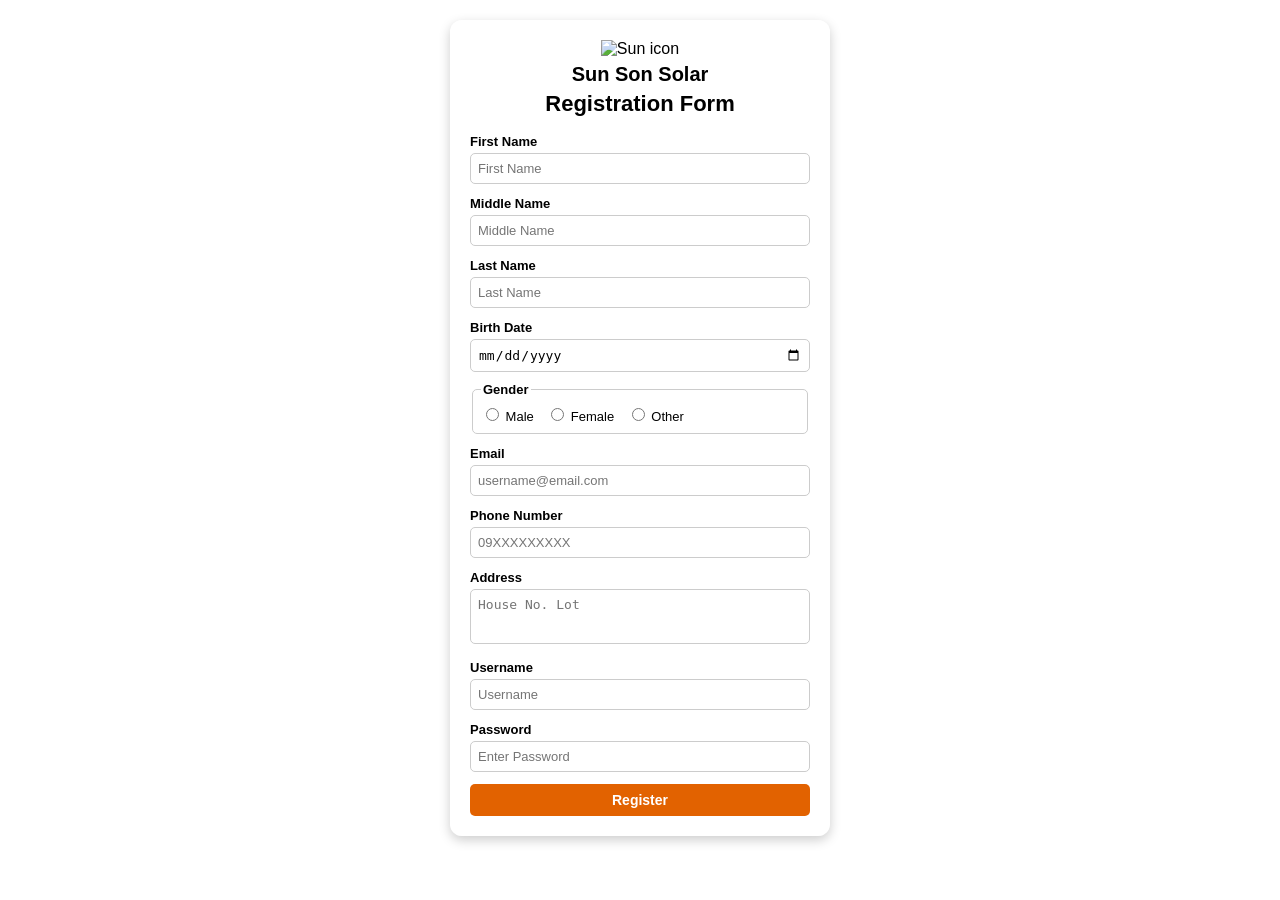
==== fieldset.html @ 639495ee "Update and rename htmlsunson to fieldset.html" ====
<!DOCTYPE html>
<html lang="en">
<head>
    <meta charset="UTF-8">
    <meta name="viewport" content="width=device-width, initial-scale=1.0">
    <title>Registration Form</title>
    <link rel="stylesheet" href="style.css">
</head>
<body>

    <main class="form-container">
        <img src="https://static.vecteezy.com/system/resources/previews/009/664/099/original/sun-sun-ray-icon-transparent-free-png.png" alt="Sun icon" height="100" width="100">
        <h2>Sun Son Solar</h2>
        <h1>Registration Form</h1>

        <form method="POST" action="backend.php">
            <div class="form-group">
                <label for="firstName">First Name</label>
                <input type="text" id="firstName" name="firstName" placeholder="First Name" required>
            </div>

            <div class="form-group">
                <label for="middleName">Middle Name</label>
                <input type="text" id="middleName" name="middleName" placeholder="Middle Name">
            </div>

            <div class="form-group">
                <label for="lastName">Last Name</label>
                <input type="text" id="lastName" name="lastName" placeholder="Last Name" required>
            </div>

            <div class="form-group">
                <label for="birthDate">Birth Date</label>
                <input type="date" id="birthDate" name="birthDate" required>
            </div>

            <fieldset class="form-group gender">
                <legend>Gender</legend>

                <label><input type="radio" id="male" name="gender" value="Male"> Male</label>
                <label><input type="radio" id="female" name="gender" value="Female"> Female</label>
                <label><input type="radio" id="other" name="gender" value="Other"> Other</label>
            </fieldset>

            <div class="form-group">
                <label for="email">Email</label>
                <input type="email" id="email" name="email" placeholder="username@email.com" required>
            </div>

            <div class="form-group">
                <label for="phone">Phone Number</label>
                <input type="tel" id="phone" name="phone" placeholder="09XXXXXXXXX" required>
            </div>

            <div class="form-group">
                <label for="address">Address</label>
                <textarea id="address" name="address" rows="4" placeholder="House No. Lot" required></textarea>
            </div>

            <div class="form-group">
                <label for="username">Username</label>
                <input type="text" id="username" name="username" placeholder="Username" required>
            </div>

            <div class="form-group">
                <label for="password">Password</label>
                <input type="password" id="password" name="password" placeholder="Enter Password" required>
            </div>

            <div class="buttons">
                <button type="submit">Register</button>
            </div>
        </form>
    </main>

</body>
</html>
---- style.css ----
* {
    box-sizing: border-box;
}

body {
    font-family: Arial, sans-serif;
    background-image: url("solarsun.jpg");
    background-size: cover;
    background-position: center;
    background-repeat: no-repeat;
    background-attachment: fixed;
    margin: 0;
    padding: 20px;
}

.form-container {
    width: 380px;
    max-width: 100%;
    margin: auto;
    background-color: rgba(255, 255, 255, 0.6);
    padding: 20px;
    border-radius: 12px;
    box-shadow: 0 4px 12px rgba(0, 0, 0, 0.2);
    text-align: center;
}

.form-container img {
    width: 200px;
    height: 200px;
}

h2 {
    margin: 5px 0;
    font-size: 20px;
}

h1 {
    margin: 5px 0 15px;
    font-size: 22px;
}

form {
    text-align: left;
}

.form-group {
    margin-bottom: 10px;
}

label,
legend {
    font-size: 13px;
    font-weight: bold;
}

input,
textarea {
    width: 100%;
    padding: 7px;
    margin-top: 3px;
    border: 1px solid #ccc;
    border-radius: 5px;
    font-size: 13px;
}

textarea {
    resize: none;
    height: 55px;
}

.gender {
    border: 1px solid #ccc;
    border-radius: 5px;
    padding: 8px;
    margin-bottom: 10px;
}

.gender label {
    font-weight: normal;
    margin-right: 8px;
}

.gender input {
    width: auto;
    margin-right: 3px;
}

.buttons {
    text-align: center;
    margin-top: 12px;
}

button {
    width: 100%;
    padding: 8px;
    background: #e26200;
    color: white;
    border: none;
    border-radius: 5px;
    font-size: 14px;
    font-weight: bold;
    cursor: pointer;
}

button:hover {
    background: #c95000;
}
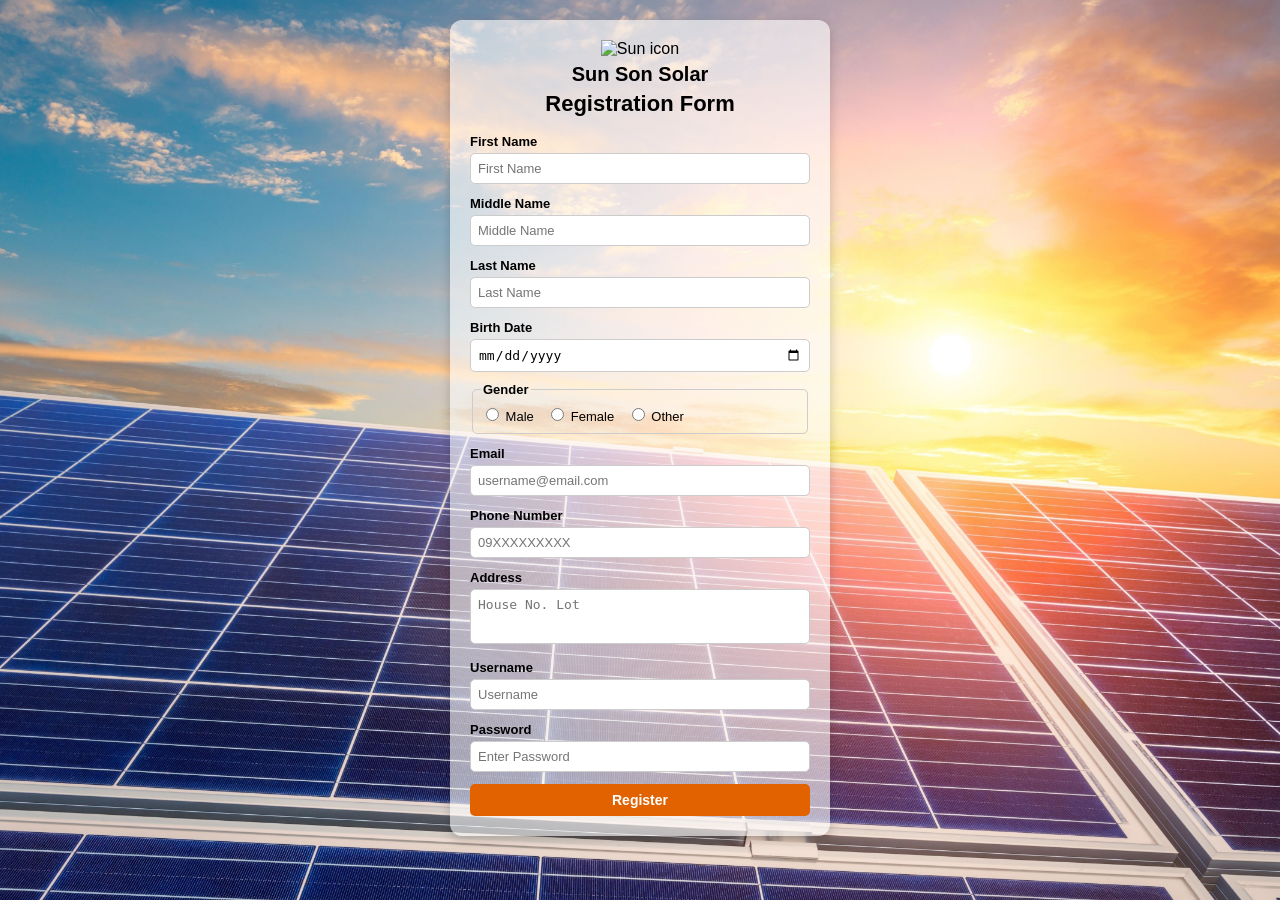
==== commit 4f39a994: "Refactor registration to MVC and create customer homepage" ====
--- a/fieldset.html
+++ b/fieldset.html
@@ -13,7 +13,7 @@
         <h2>Sun Son Solar</h2>
         <h1>Registration Form</h1>
 
-        <form method="POST" action="backend.php">
+        <form method="POST" action="controllers/AuthController.php">
             <div class="form-group">
                 <label for="firstName">First Name</label>
                 <input type="text" id="firstName" name="firstName" placeholder="First Name" required>
--- a/style.css
+++ b/style.css
@@ -105,3 +105,85 @@
 button:hover {
     background: #c95000;
 }
+
+.homepage-body { 
+    padding: 0; 
+    background-image: none; 
+    background-color: #f4f4f9; 
+}
+.navbar { 
+    display: flex; 
+    justify-content: space-between; 
+    align-items: center; 
+    background: #fff; 
+    padding: 15px 40px; 
+    box-shadow: 0 2px 10px rgba(0,0,0,0.1); 
+}
+.logo { 
+    display: flex; 
+    align-items: center; 
+    gap: 10px; 
+    font-size: 20px;
+     font-weight: bold; 
+    }
+.navbar a { 
+    text-decoration: none; 
+    color: #333; 
+    margin-left: 20px; 
+    font-weight: bold; 
+}
+.nav-btn { 
+    padding: 8px 15px; 
+    border-radius: 5px; 
+    border: 1px solid #e26200; 
+    color: #e26200; 
+}
+.nav-btn.primary, .hero-btn { 
+    background: #e26200; 
+    color: #fff; }
+.hero { 
+    background: linear-gradient(rgba(0,0,0,0.6), rgba(0,0,0,0.6)), url('solarsun.jpg') center/cover; 
+    color: white; 
+    text-align: center; 
+    padding: 100px 20px; }
+.hero h1 { 
+    font-size: 40px; 
+    color: white; }
+.hero p { 
+    font-size: 18px; 
+    margin-bottom: 20px; }
+.hero-btn { 
+    padding: 12px 25px; 
+    text-decoration: none; 
+    border-radius: 5px; 
+    display: inline-block; 
+    font-weight: bold; 
+}
+.section-container { 
+    max-width: 1000px; 
+    margin: 50px auto; 
+    text-align: center; 
+    padding: 0 20px; 
+
+}
+.grid { 
+    display: grid; 
+    grid-template-columns: repeat(auto-fit, minmax(250px, 1fr)); 
+    gap: 20px; margin-top: 20px; 
+}
+.card { 
+    background: white; 
+    padding: 20px; 
+    border-radius: 8px; 
+    box-shadow: 0 4px 10px rgba(0,0,0,0.05); 
+}
+.bg-light { 
+    background: #fff; 
+    padding: 40px 0; 
+}
+footer { 
+    background: #333; 
+    color: white;
+     text-align: center; 
+     padding: 20px; 
+     margin-top: 40px; }
